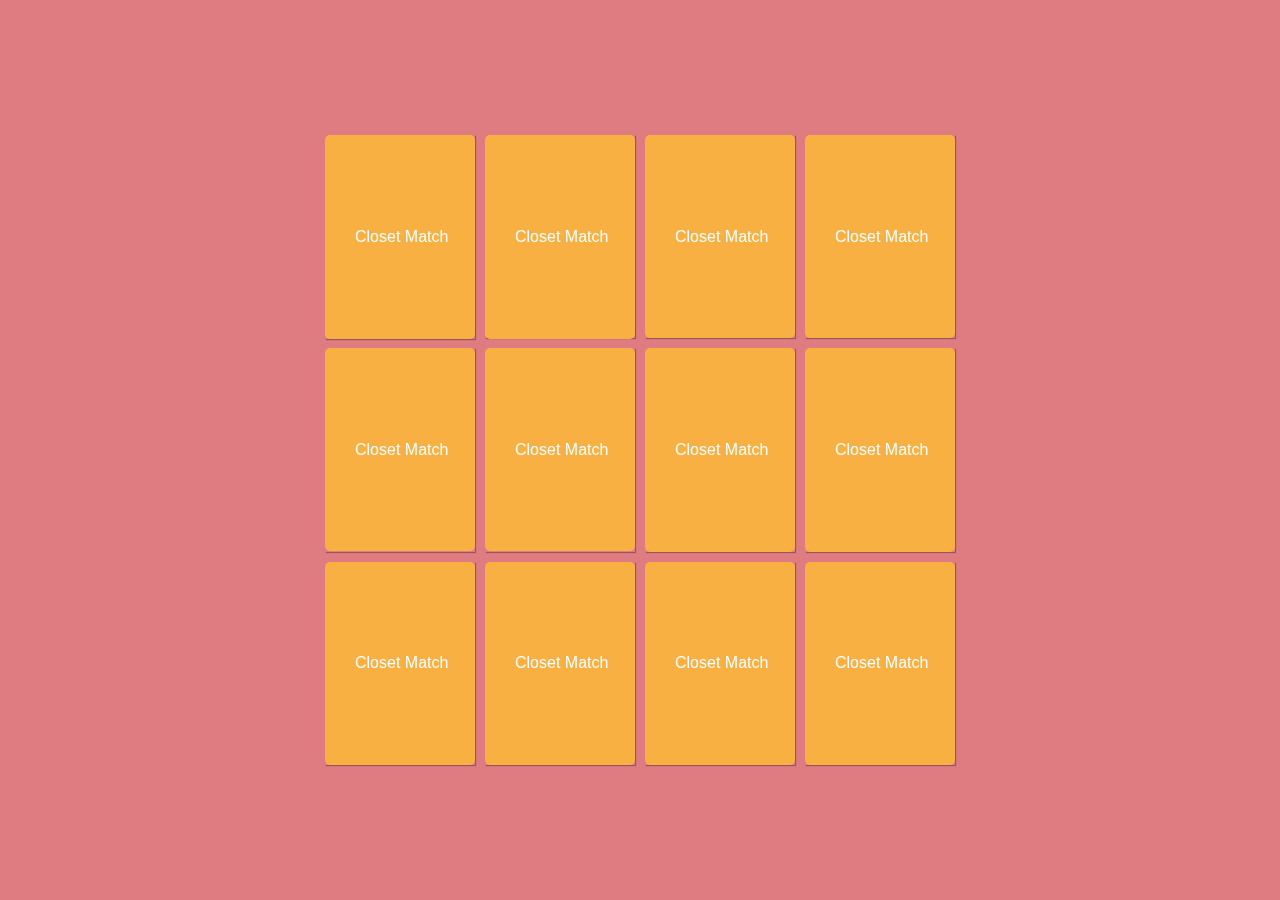
==== index.html @ 4d9e672d "Add files via upload" ====
<!DOCTYPE html>
<html lang="en">
<head>
    <meta charset="UTF-8">
    <meta http-equiv="X-UA-Compatible" content="IE=edge">
    <meta name="viewport" content="width=device-width, initial-scale=1.0">
    <title>Closet-Match-Game</title>
    <link rel="stylesheet" href="style.css">
</head>
<body>
    <section class="memory-game">
        <div class="memory-card" data-framework="aurelia">
           <img class="front-face" src="img/roupa1-game.png" alt="Aurelia">
           <p class="back-face"> Closet Match</p>
        </div>
        <div class="memory-card" data-framework="aurelia">
            <img class="front-face" src="img/roupa1-game.png" alt="Aurelia">
            <p class="back-face"> Closet Match</p>
         </div>
         <div class="memory-card" data-framework="vue">
            <img class="front-face" src="img/roupa2-game.png" alt="Aurelia">
            <p class="back-face"> Closet Match</p>
         </div>
         <div class="memory-card" data-framework="vue">
            <img class="front-face" src="img/roupa2-game.png" alt="Aurelia">
            <p class="back-face"> Closet Match</p>
         </div>
         <div class="memory-card" data-framework="angular">
            <img class="front-face" src="img/roupa3-game.png" alt="Aurelia">
            <p class="back-face"> Closet Match</p>
         </div>
         <div class="memory-card" data-framework="angular">
            <img class="front-face" src="img/roupa3-game.png" alt="Aurelia">
            <p class="back-face"> Closet Match</p>
         </div>
         <div class="memory-card" data-framework="ember">
            <img class="front-face" src="img/roupa4-game.png" alt="Aurelia">
            <p class="back-face"> Closet Match</p>
         </div>
         <div class="memory-card" data-framework="ember">
            <img class="front-face" src="img/roupa4-game.png" alt="Aurelia">
            <p class="back-face"> Closet Match</p>
         </div>
         <div class="memory-card" data-framework="backbone">
            <img class="front-face" src="img/roupa5-game.png" alt="Aurelia">
            <p class="back-face"> Closet Match</p>
         </div>
         <div class="memory-card" data-framework="backbone">       
            <img class="front-face" src="img/roupa5-game.png" alt="Aurelia">
            <p class="back-face"> Closet Match</p>
         </div>
         <div class="memory-card" data-framework="react">
            <img class="front-face" src="img/roupa6-game.png" alt="Aurelia">
            <p class="back-face"> Closet Match</p>
         </div>
         <div class="memory-card" data-framework="react">
            <img class="front-face" src="img/roupa6-game.png" alt="Aurelia">
            <p class="back-face"> Closet Match</p>
         </div>
    </section>

    <script src="script.js"></script>
</body>
</html>
---- style.css ----
* {
    padding: 0;
    margin: 0;
    box-sizing: border-box;
    font-family: 'Poppins', sans-serif;
  }
  
  body {
    height: 100vh;
    display: flex;
    background: #DF7C81;
  }
  
  .memory-game {
    width: 640px;
    height: 640px;
    margin: auto;
    display: flex;
    flex-wrap: wrap;
    perspective: 1000px;
  }
  
  .memory-card {
    width: calc(25% - 10px);
    height: calc(33.333% - 10px);
    margin: 5px;
    position: relative;
    transform: scale(1);
    transform-style: preserve-3d;
    transition: transform .5s;
    box-shadow: 1px 1px 1px rgba(0,0,0,.3);
  }
  
  .memory-card:active {
    transform: scale(0.97);
    transition: transform .2s;
  }
  
  .memory-card.flip {
    transform: rotateY(180deg);
  }
  
  .front-face,
  .back-face {
    width: 100%;
    color: azure;
    height: 100%;
    padding: 20px;
    padding-left: 30px;
    position: absolute;
    border-radius: 5px;
    background: #F8B042;
    backface-visibility: hidden;
    display: flex;
    align-items: center;
  }
  
  .front-face {
    transform: rotateY(180deg);
  }
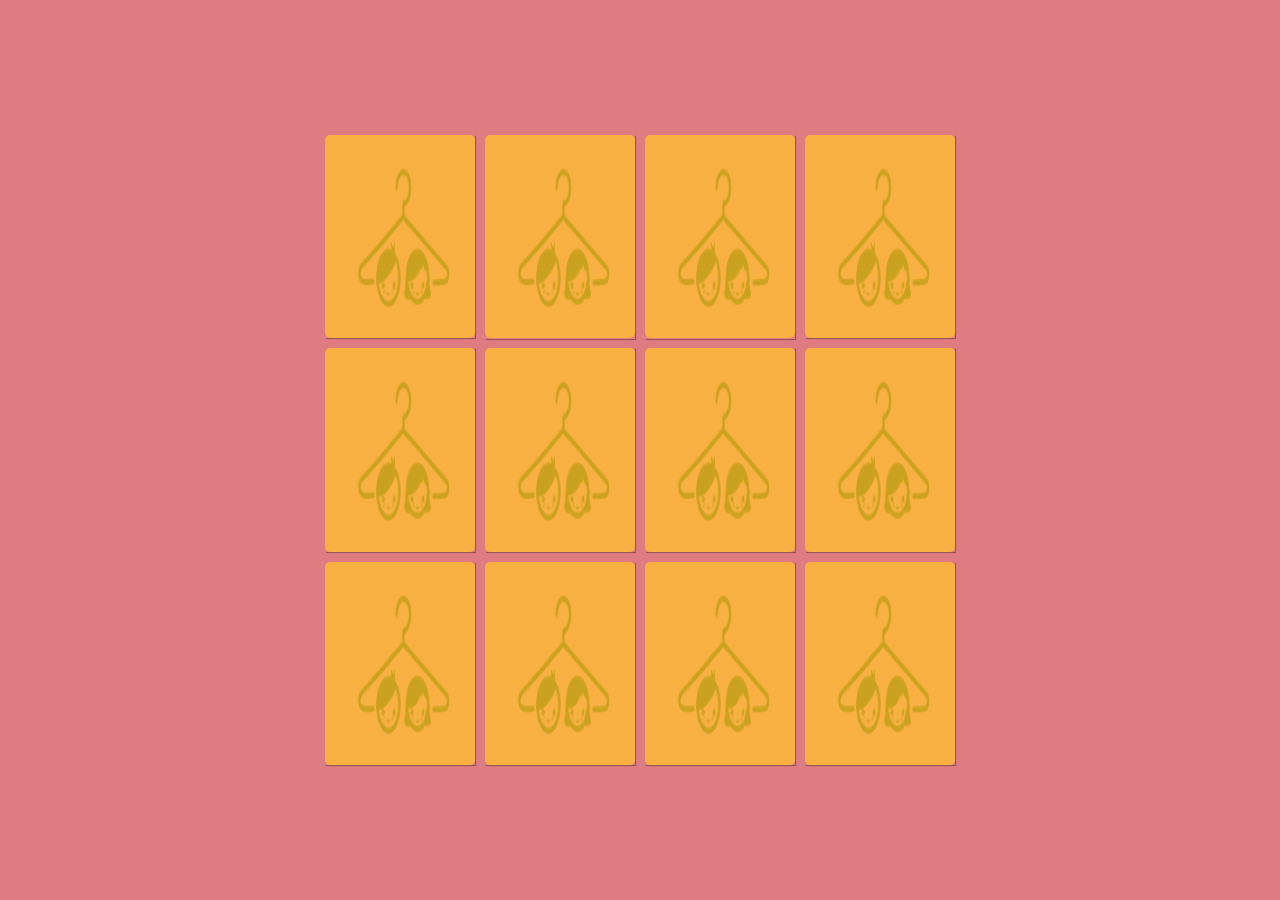
==== commit ded48d2a: "Add files via upload" ====
--- a/index.html
+++ b/index.html
@@ -11,51 +11,51 @@
     <section class="memory-game">
         <div class="memory-card" data-framework="aurelia">
            <img class="front-face" src="img/roupa1-game.png" alt="Aurelia">
-           <p class="back-face"> Closet Match</p>
+           <img class="back-face" src="img/carta.png"> Closet Match</img>
         </div>
         <div class="memory-card" data-framework="aurelia">
             <img class="front-face" src="img/roupa1-game.png" alt="Aurelia">
-            <p class="back-face"> Closet Match</p>
+            <img class="back-face" src="img/carta.png"> Closet Match</img>
          </div>
          <div class="memory-card" data-framework="vue">
             <img class="front-face" src="img/roupa2-game.png" alt="Aurelia">
-            <p class="back-face"> Closet Match</p>
+            <img class="back-face" src="img/carta.png"> Closet Match</img>
          </div>
          <div class="memory-card" data-framework="vue">
             <img class="front-face" src="img/roupa2-game.png" alt="Aurelia">
-            <p class="back-face"> Closet Match</p>
+            <img class="back-face" src="img/carta.png"> Closet Match</img>
          </div>
          <div class="memory-card" data-framework="angular">
             <img class="front-face" src="img/roupa3-game.png" alt="Aurelia">
-            <p class="back-face"> Closet Match</p>
+            <img class="back-face" src="img/carta.png"> Closet Match</img>
          </div>
          <div class="memory-card" data-framework="angular">
             <img class="front-face" src="img/roupa3-game.png" alt="Aurelia">
-            <p class="back-face"> Closet Match</p>
+            <img class="back-face" src="img/carta.png"> Closet Match</img>
          </div>
          <div class="memory-card" data-framework="ember">
             <img class="front-face" src="img/roupa4-game.png" alt="Aurelia">
-            <p class="back-face"> Closet Match</p>
+            <img class="back-face" src="img/carta.png"> Closet Match</img>
          </div>
          <div class="memory-card" data-framework="ember">
             <img class="front-face" src="img/roupa4-game.png" alt="Aurelia">
-            <p class="back-face"> Closet Match</p>
+            <img class="back-face" src="img/carta.png"> Closet Match</img>
          </div>
          <div class="memory-card" data-framework="backbone">
             <img class="front-face" src="img/roupa5-game.png" alt="Aurelia">
-            <p class="back-face"> Closet Match</p>
+            <img class="back-face" src="img/carta.png"> Closet Match</img>
          </div>
          <div class="memory-card" data-framework="backbone">       
             <img class="front-face" src="img/roupa5-game.png" alt="Aurelia">
-            <p class="back-face"> Closet Match</p>
+            <img class="back-face" src="img/carta.png"> Closet Match</img>
          </div>
          <div class="memory-card" data-framework="react">
             <img class="front-face" src="img/roupa6-game.png" alt="Aurelia">
-            <p class="back-face"> Closet Match</p>
+            <img class="back-face" src="img/carta.png"> Closet Match</img>
          </div>
          <div class="memory-card" data-framework="react">
             <img class="front-face" src="img/roupa6-game.png" alt="Aurelia">
-            <p class="back-face"> Closet Match</p>
+            <img class="back-face" src="img/carta.png"> Closet Match</img>
          </div>
     </section>
 
--- a/style.css
+++ b/style.css
@@ -53,7 +53,10 @@
     backface-visibility: hidden;
     display: flex;
     align-items: center;
+  
   }
+
+
   
   .front-face {
     transform: rotateY(180deg);
